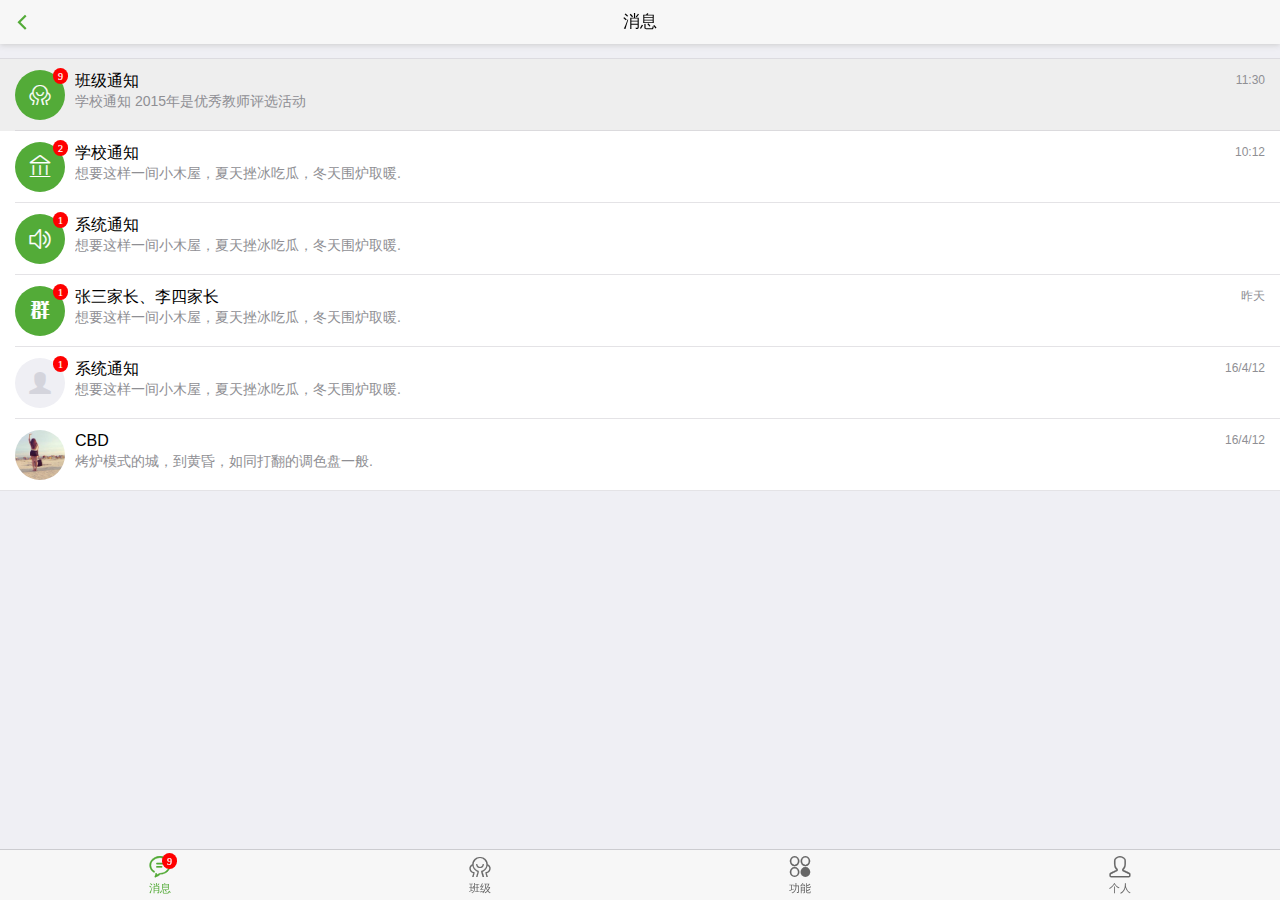
==== message/index.html @ 731b5be8 "注册找回密码、消息列表" ====
<!DOCTYPE html>
<html>

	<head>
		<meta charset="UTF-8">
		<meta name="viewport" content="width=device-width,initial-scale=1,minimum-scale=1,maximum-scale=1,user-scalable=no" />
		<title>消息</title>
		<link href="../css/mui.min.css" rel="stylesheet" />
		<link href="../css/style.css" rel="stylesheet" />
	</head>

	<body>
		<header class="mui-bar mui-bar-nav">
			<a class="mui-action-back mui-icon mui-icon-left-nav mui-pull-left"></a>
			<h1 class="mui-title">消息</h1>
		</header>
		<nav class="mui-bar mui-bar-tab">
			<a class="mui-tab-item mui-active" href="message/index.html">
				<span class="mui-icon iconfont icon-xiaoxi"><span class="mui-badge">9</span></span>
				<span class="mui-tab-label">消息</span>
			</a>
			<a class="mui-tab-item" href="classes/index.html">
				<span class="mui-icon iconfont icon-banji"></span>
				<span class="mui-tab-label">班级</span>
			</a>
			<a class="mui-tab-item" href="function.html">
				<span class="mui-icon iconfont icon-function"></span>
				<span class="mui-tab-label">功能</span>
			</a>
			<a class="mui-tab-item" href="account/index.html">
				<span class="mui-icon iconfont icon-user"></span>
				<span class="mui-tab-label">个人</span>
			</a>
		</nav>
		<div class="mui-content">
			<ul class="mui-table-view">
				<li class="mui-table-view-cell mui-media">
					<a href="javascript:;" class="mui-active">
						<i class="icon-banji"><span class="mui-badge">9</span></i>
						<div class="mui-media-body">
							班级通知
							<p class="mui-ellipsis">学校通知 2015年是优秀教师评选活动</p>
						</div>
						<div class="mui-media-time">11:30</div>
					</a>
				</li>
				<li class="mui-table-view-cell mui-media">
					<a href="javascript:;">
						<i class="icon-xuetang"><span class="mui-badge">2</span></i>
						<div class="mui-media-body">
							学校通知
							<p class="mui-ellipsis">想要这样一间小木屋，夏天挫冰吃瓜，冬天围炉取暖.</p>
						</div>
						<div class="mui-media-time">10:12</div>
					</a>
				</li>
				<li class="mui-table-view-cell mui-media">
					<a href="javascript:;">
						<i class="icon-notice"><span class="mui-badge">1</span></i>
						<div class="mui-media-body">
							系统通知
							<p class="mui-ellipsis">想要这样一间小木屋，夏天挫冰吃瓜，冬天围炉取暖.</p>
						</div>
					</a>
				</li>
				<li class="mui-table-view-cell mui-media">
					<a href="javascript:;">
						<i class="icon-qun"><span class="mui-badge">1</span></i>
						<div class="mui-media-body">
							张三家长、李四家长
							<p class="mui-ellipsis">想要这样一间小木屋，夏天挫冰吃瓜，冬天围炉取暖.</p>
						</div>
						<div class="mui-media-time">昨天</div>
					</a>
				</li>
				<li class="mui-table-view-cell mui-media">
					<a href="javascript:;">
						<i class="icon-user2 default-avatar"><span class="mui-badge">1</span></i>
						<div class="mui-media-body">
							系统通知
							<p class="mui-ellipsis">想要这样一间小木屋，夏天挫冰吃瓜，冬天围炉取暖.</p>
						</div>
						<div class="mui-media-time">16/4/12</div>
					</a>
				</li>
				<li class="mui-table-view-cell mui-media">
					<a href="javascript:;">
						<img class="mui-media-object mui-pull-left" src="../img/touxiang1.png">
						<div class="mui-media-body">
							CBD
							<p class="mui-ellipsis">烤炉模式的城，到黄昏，如同打翻的调色盘一般.</p>
						</div>
						<div class="mui-media-time">16/4/12</div>
					</a>
				</li>

			</ul>
		</div>
		<script src="../js/mui/mui.min.js"></script>
		<script type="text/javascript" charset="UTF-8">
			(function($, doc) {
				$.init({
					statusBarBackground: '#fafafa'
				});
				$.ready(function() {
					//图片懒加载
					$(document).imageLazyload({
						placeholder: '../images/60x60.gif'
					});
				});
			}(mui, document));
		</script>
	</body>

</html>
---- css/style.css ----
/* 字体 */
@font-face {
  font-family: 'iconfont';
  src: url('../fonts/iconfont.ttf') format("truetype");
}
.iconfont,
[class^=icon-] {
  font-family: "iconfont" !important;
  font-size: 16px;
  font-style: normal;
  -webkit-font-smoothing: antialiased;
  -webkit-text-stroke-width: 0.2px;
  -moz-osx-font-smoothing: grayscale;
  display: inline-block;
  font-weight: 400;
  line-height: 1;
  text-decoration: none;
}
.icon-renshu:before {
  content: "\e632";
}
.icon-function:before {
  content: "\e606";
}
.icon-yuwen:before {
  content: "\e61a";
}
.icon-refresh2:before {
  content: "\e618";
}
.icon-huaxue:before {
  content: "\e61b";
}
.icon-yingyu:before {
  content: "\e61c";
}
.icon-xuetang:before {
  content: "\e60b";
}
.icon-time:before {
  content: "\e60d";
}
.icon-refresh:before {
  content: "\e60e";
}
.icon-sex:before {
  content: "\e634";
}
.icon-mail:before {
  content: "\e635";
}
.icon-message:before {
  content: "\e603";
}
.icon-xianweijing:before {
  content: "\e61d";
}
.icon-course:before {
  content: "\e611";
}
.icon-xiaoxi:before {
  content: "\e607";
}
.icon-lishi:before {
  content: "\e61e";
}
.icon-diqiuyi:before {
  content: "\e61f";
}
.icon-add:before {
  content: "\e626";
}
.icon-setting:before {
  content: "\e623";
}
.icon-resource:before {
  content: "\e608";
}
.icon-qingjia:before {
  content: "\e612";
}
.icon-password:before {
  content: "\e601";
}
.icon-tupian:before {
  content: "\e624";
}
.icon-book:before {
  content: "\e636";
}
.icon-notice:before {
  content: "\e60f";
}
.icon-faxian:before {
  content: "\e604";
}
.icon-poduchi:before {
  content: "\e620";
}
.icon-wuli:before {
  content: "\e621";
}
.icon-user3:before {
  content: "\e609";
}
.icon-upload:before {
  content: "\e610";
}
.icon-user-setting:before {
  content: "\e613";
}
.icon-kaoqin:before {
  content: "\e614";
}
.icon-score:before {
  content: "\e615";
}
.icon-bell:before {
  content: "\e619";
}
.icon-user:before {
  content: "\e600";
}
.icon-edit:before {
  content: "\e625";
}
.icon-phonebook:before {
  content: "\e639";
}
.icon-zhengce:before {
  content: "\e622";
}
.icon-arrowright:before {
  content: "\e627";
}
.icon-wenhao:before {
  content: "\e602";
}
.icon-list:before {
  content: "\e616";
}
.icon-student:before {
  content: "\e63d";
}
.icon-biyan:before {
  content: "\e605";
}
.icon-jifen:before {
  content: "\e637";
}
.icon-qunzu:before {
  content: "\e63a";
}
.icon-click:before {
  content: "\e630";
}
.icon-baoming:before {
  content: "\e617";
}
.icon-banji:before {
  content: "\e60a";
}
.icon-phone:before {
  content: "\e633";
}
.icon-lianjie:before {
  content: "\e631";
}
.icon-bumen:before {
  content: "\e638";
}
.icon-user2:before {
  content: "\e60c";
}
.icon-ungroup:before {
  content: "\e629";
}
.icon-upload2:before {
  content: "\e62f";
}
.icon-change:before {
  content: "\e628";
}
.icon-user-edit:before {
  content: "\e62b";
}
.icon-change2:before {
  content: "\e62d";
}
.icon-create:before {
  content: "\e62c";
}
.icon-yaoqing:before {
  content: "\e62a";
}
.icon-jiarubanji:before {
  content: "\e62e";
}
.icon-arrowup:before {
  content: "\e63b";
}
.icon-arrowdown:before {
  content: "\e63c";
}
.icon-qun:before {
  content: "\e63e";
}
body {
  width: 100%;
  height: 100%;
  margin: 0;
  padding: 0;
  font-size: 16px;
}
a {
  color: #53ab38;
}
.hide,
.hidden {
  display: none;
}
.ui-row-flex {
  display: -webkit-box;
  width: 100%;
  -webkit-box-sizing: border-box;
}
.ui-row-flex .ui-col {
  float: none;
  -webkit-box-flex: 1;
  width: 0;
}
.mui-content {
  height: 100%;
}
.mui-btn-primary {
  background-color: #53ab38;
  border: 1px solid #53ab38;
}
.mui-content-padded {
  margin: 15px;
}
.mui-toast-message {
  background-color: rgba(0, 0, 0, 0.4);
  color: #fff;
}
.get-auth-code {
  position: absolute;
  display: block;
  right: 15px;
  height: 32px;
  text-align: center;
  padding: 0 10px;
  float: none;
  top: 33px;
  background-color: #eef2ec;
  border: none;
  border-radius: 15px;
  color: #50a934;
}
.get-auth-code:enabled:active {
  color: #fff;
  background-color: #53ab38;
}
.get-auth-code:disabled {
  color: #8e8e93;
}
.mui-input-row .mui-input-clear ~ .mui-icon-clear,
.mui-input-row .mui-input-password ~ .mui-icon-eye,
.mui-input-row .mui-input-speech ~ .mui-icon-speech {
  right: 15px;
}
.mui-input-row .mui-input-clear ~ .mui-icon-clear.mui-active,
.mui-input-row .mui-input-password ~ .mui-icon-eye.mui-active,
.mui-input-row .mui-input-speech ~ .mui-icon-speech.mui-active {
  color: #308715;
}
.mui-bar-tab .mui-tab-item {
  color: #666;
}
.mui-bar-tab .mui-tab-item.mui-active {
  color: #50a934;
}
.mui-wechat header.mui-bar {
  display: none;
}
.mui-wechat .mui-bar-nav ~ .mui-content {
  padding-top: 0;
}
.mui-wechat .mui-content > .mui-table-view:first-child {
  margin-top: 0;
}
.mui-student {
  font-size: 12px;
  line-height: 1;
  display: inline-block;
  padding: 3px 6px;
  color: #fff;
  border-radius: 100px;
  background-color: #b0b0ba;
  margin: 10px;
}
.mui-student.at_school {
  background-color: #3ecd73;
}
.mui-student.leave_school {
  background-color: #17c3f5;
}
.mui-student.ask_for_leave {
  background-color: #ff7a69;
}
.mui-student.cut_school {
  background-color: #b0b0ba;
}
.mui-table-view .mui-media [class^=icon-] {
  line-height: 50px;
  width: 50px;
  height: 50px;
  float: left;
  font-size: 24px;
  text-align: center;
  background-color: #53ab38;
  border-radius: 25px;
  color: #fff;
  margin-right: 10px;
  position: relative;
}
.mui-table-view .mui-media [class^=icon-] .mui-badge {
  font-size: 10px;
  line-height: 1.4;
  position: absolute;
  top: -2px;
  left: 100%;
  margin-left: -12px;
  padding: 1px 5px;
  color: #fff;
  background: red;
}
.mui-table-view .mui-media .mui-media-time {
  font-size: 12px;
  color: #8f8f94;
  position: absolute;
  right: 15px;
  top: 11px;
}
.mui-table-view .mui-media .default-avatar {
  background-color: #efeff4;
  color: #d4d4dc;
}
.mui-table-view .mui-media-object {
  line-height: 50px;
  width: 50px;
  height: 50px;
  border-radius: 25px;
  max-width: 50px;
}
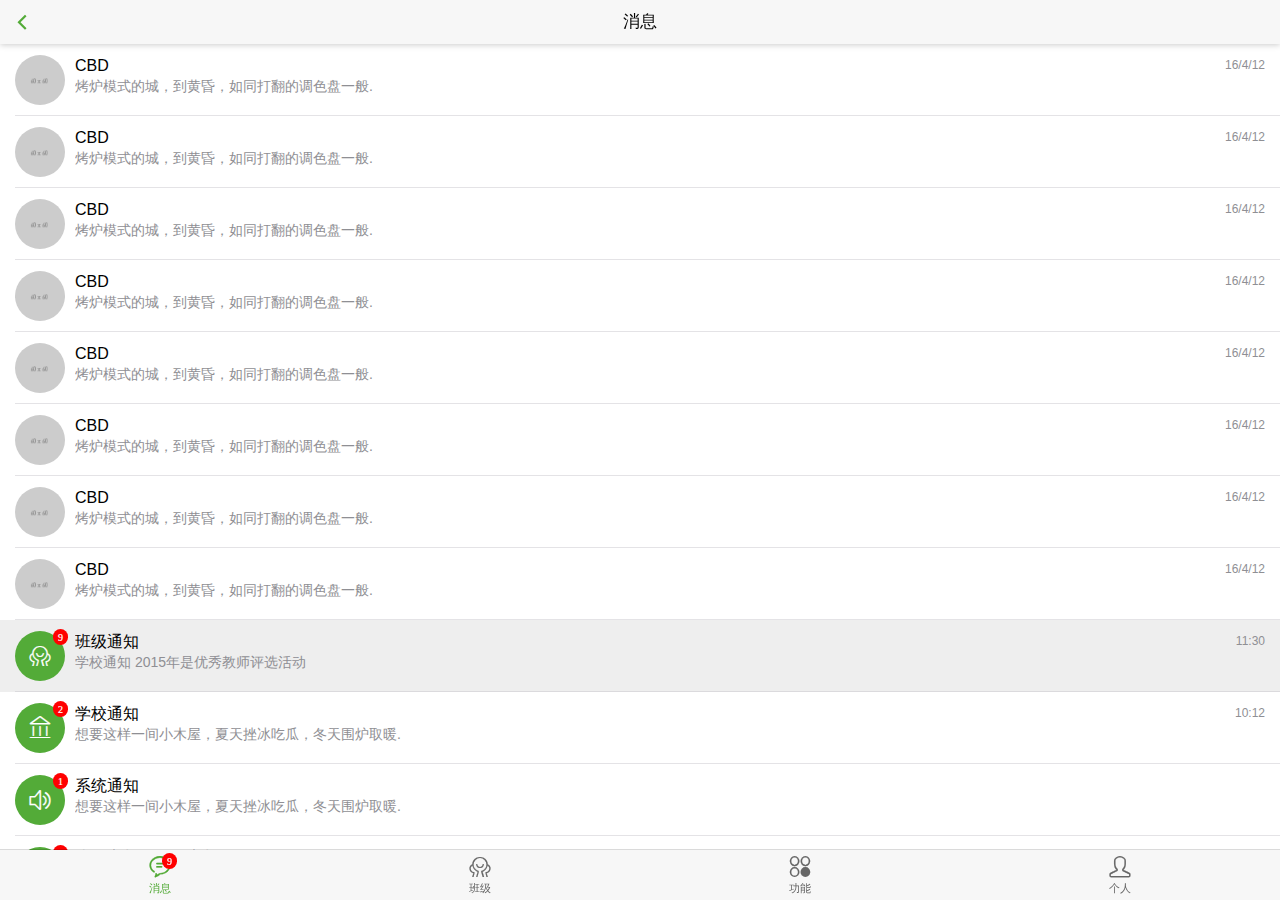
==== commit df6718be: "less文件夹" ====
--- a/message/index.html
+++ b/message/index.html
@@ -32,81 +32,184 @@
 				<span class="mui-tab-label">个人</span>
 			</a>
 		</nav>
-		<div class="mui-content">
-			<ul class="mui-table-view">
-				<li class="mui-table-view-cell mui-media">
-					<a href="javascript:;" class="mui-active">
-						<i class="icon-banji"><span class="mui-badge">9</span></i>
-						<div class="mui-media-body">
-							班级通知
-							<p class="mui-ellipsis">学校通知 2015年是优秀教师评选活动</p>
-						</div>
-						<div class="mui-media-time">11:30</div>
-					</a>
-				</li>
-				<li class="mui-table-view-cell mui-media">
-					<a href="javascript:;">
-						<i class="icon-xuetang"><span class="mui-badge">2</span></i>
-						<div class="mui-media-body">
-							学校通知
-							<p class="mui-ellipsis">想要这样一间小木屋，夏天挫冰吃瓜，冬天围炉取暖.</p>
-						</div>
-						<div class="mui-media-time">10:12</div>
-					</a>
-				</li>
-				<li class="mui-table-view-cell mui-media">
-					<a href="javascript:;">
-						<i class="icon-notice"><span class="mui-badge">1</span></i>
-						<div class="mui-media-body">
-							系统通知
-							<p class="mui-ellipsis">想要这样一间小木屋，夏天挫冰吃瓜，冬天围炉取暖.</p>
-						</div>
-					</a>
-				</li>
-				<li class="mui-table-view-cell mui-media">
-					<a href="javascript:;">
-						<i class="icon-qun"><span class="mui-badge">1</span></i>
-						<div class="mui-media-body">
-							张三家长、李四家长
-							<p class="mui-ellipsis">想要这样一间小木屋，夏天挫冰吃瓜，冬天围炉取暖.</p>
-						</div>
-						<div class="mui-media-time">昨天</div>
-					</a>
-				</li>
-				<li class="mui-table-view-cell mui-media">
-					<a href="javascript:;">
-						<i class="icon-user2 default-avatar"><span class="mui-badge">1</span></i>
-						<div class="mui-media-body">
-							系统通知
-							<p class="mui-ellipsis">想要这样一间小木屋，夏天挫冰吃瓜，冬天围炉取暖.</p>
-						</div>
-						<div class="mui-media-time">16/4/12</div>
-					</a>
-				</li>
-				<li class="mui-table-view-cell mui-media">
-					<a href="javascript:;">
-						<img class="mui-media-object mui-pull-left" src="../img/touxiang1.png">
-						<div class="mui-media-body">
-							CBD
-							<p class="mui-ellipsis">烤炉模式的城，到黄昏，如同打翻的调色盘一般.</p>
-						</div>
-						<div class="mui-media-time">16/4/12</div>
-					</a>
-				</li>
-
-			</ul>
+		<!--下拉刷新容器-->
+		<div id="refreshContainer" class="mui-content mui-scroll-wrapper">
+			<div class="mui-scroll">
+				<!--数据列表-->
+				<ul class="mui-table-view">
+
+					<li class="mui-table-view-cell mui-media">
+						<a href="javascript:;">
+							<img class="mui-media-object mui-pull-left" data-lazyload="../img/touxiang1.png">
+							<div class="mui-media-body">
+								CBD
+								<p class="mui-ellipsis">烤炉模式的城，到黄昏，如同打翻的调色盘一般.</p>
+							</div>
+							<div class="mui-media-time">16/4/12</div>
+						</a>
+					</li>
+					<li class="mui-table-view-cell mui-media">
+						<a href="javascript:;">
+							<img class="mui-media-object mui-pull-left" data-lazyload="../img/touxiang1.png">
+							<div class="mui-media-body">
+								CBD
+								<p class="mui-ellipsis">烤炉模式的城，到黄昏，如同打翻的调色盘一般.</p>
+							</div>
+							<div class="mui-media-time">16/4/12</div>
+						</a>
+					</li>
+					<li class="mui-table-view-cell mui-media">
+						<a href="javascript:;">
+							<img class="mui-media-object mui-pull-left" data-lazyload="../img/touxiang1.png">
+							<div class="mui-media-body">
+								CBD
+								<p class="mui-ellipsis">烤炉模式的城，到黄昏，如同打翻的调色盘一般.</p>
+							</div>
+							<div class="mui-media-time">16/4/12</div>
+						</a>
+					</li>
+					<li class="mui-table-view-cell mui-media">
+						<a href="javascript:;">
+							<img class="mui-media-object mui-pull-left" data-lazyload="../img/touxiang1.png">
+							<div class="mui-media-body">
+								CBD
+								<p class="mui-ellipsis">烤炉模式的城，到黄昏，如同打翻的调色盘一般.</p>
+							</div>
+							<div class="mui-media-time">16/4/12</div>
+						</a>
+					</li>
+					<li class="mui-table-view-cell mui-media">
+						<a href="javascript:;">
+							<img class="mui-media-object mui-pull-left" data-lazyload="../img/touxiang1.png">
+							<div class="mui-media-body">
+								CBD
+								<p class="mui-ellipsis">烤炉模式的城，到黄昏，如同打翻的调色盘一般.</p>
+							</div>
+							<div class="mui-media-time">16/4/12</div>
+						</a>
+					</li>
+					<li class="mui-table-view-cell mui-media">
+						<a href="javascript:;">
+							<img class="mui-media-object mui-pull-left" data-lazyload="../img/touxiang1.png">
+							<div class="mui-media-body">
+								CBD
+								<p class="mui-ellipsis">烤炉模式的城，到黄昏，如同打翻的调色盘一般.</p>
+							</div>
+							<div class="mui-media-time">16/4/12</div>
+						</a>
+					</li>
+					<li class="mui-table-view-cell mui-media">
+						<a href="javascript:;">
+							<img class="mui-media-object mui-pull-left" data-lazyload="../img/touxiang1.png">
+							<div class="mui-media-body">
+								CBD
+								<p class="mui-ellipsis">烤炉模式的城，到黄昏，如同打翻的调色盘一般.</p>
+							</div>
+							<div class="mui-media-time">16/4/12</div>
+						</a>
+					</li>
+					<li class="mui-table-view-cell mui-media">
+						<a href="javascript:;">
+							<img class="mui-media-object mui-pull-left" data-lazyload="../img/touxiang1.png">
+							<div class="mui-media-body">
+								CBD
+								<p class="mui-ellipsis">烤炉模式的城，到黄昏，如同打翻的调色盘一般.</p>
+							</div>
+							<div class="mui-media-time">16/4/12</div>
+						</a>
+					</li>
+					<li class="mui-table-view-cell mui-media">
+						<a href="javascript:;" class="mui-active">
+							<i class="icon-banji"><span class="mui-badge">9</span></i>
+							<div class="mui-media-body">
+								班级通知
+								<p class="mui-ellipsis">学校通知 2015年是优秀教师评选活动</p>
+							</div>
+							<div class="mui-media-time">11:30</div>
+						</a>
+					</li>
+					<li class="mui-table-view-cell mui-media">
+						<a href="javascript:;">
+							<i class="icon-xuetang"><span class="mui-badge">2</span></i>
+							<div class="mui-media-body">
+								学校通知
+								<p class="mui-ellipsis">想要这样一间小木屋，夏天挫冰吃瓜，冬天围炉取暖.</p>
+							</div>
+							<div class="mui-media-time">10:12</div>
+						</a>
+					</li>
+					<li class="mui-table-view-cell mui-media">
+						<a href="javascript:;">
+							<i class="icon-notice"><span class="mui-badge">1</span></i>
+							<div class="mui-media-body">
+								系统通知
+								<p class="mui-ellipsis">想要这样一间小木屋，夏天挫冰吃瓜，冬天围炉取暖.</p>
+							</div>
+						</a>
+					</li>
+					<li class="mui-table-view-cell mui-media">
+						<a href="javascript:;">
+							<i class="icon-qun"><span class="mui-badge">1</span></i>
+							<div class="mui-media-body">
+								张三家长、李四家长
+								<p class="mui-ellipsis">想要这样一间小木屋，夏天挫冰吃瓜，冬天围炉取暖.</p>
+							</div>
+							<div class="mui-media-time">昨天</div>
+						</a>
+					</li>
+					<li class="mui-table-view-cell mui-media">
+						<a href="javascript:;">
+							<i class="icon-user2 default-avatar"><span class="mui-badge">1</span></i>
+							<div class="mui-media-body">
+								系统通知
+								<p class="mui-ellipsis">想要这样一间小木屋，夏天挫冰吃瓜，冬天围炉取暖.</p>
+							</div>
+							<div class="mui-media-time">16/4/12</div>
+						</a>
+					</li>
+
+				</ul>
+			</div>
 		</div>
+
 		<script src="../js/mui/mui.min.js"></script>
+		<script src="../js/mui/mui.lazyload.js"></script>
+		<script src="../js/mui/mui.lazyload.img.js"></script>
+		<script src="../js/message.js"></script>
 		<script type="text/javascript" charset="UTF-8">
 			(function($, doc) {
 				$.init({
-					statusBarBackground: '#fafafa'
+					statusBarBackground: '#fafafa',
+					pullRefresh: {
+						container: "#refreshContainer", //下拉刷新容器标识，querySelector能定位的css选择器均可，比如：id、.class等
+						down: {
+							contentdown: "下拉可以刷新", //可选，在下拉可刷新状态时，下拉刷新控件上显示的标题内容
+							contentover: "释放立即刷新", //可选，在释放可刷新状态时，下拉刷新控件上显示的标题内容
+							contentrefresh: "正在刷新...", //可选，正在刷新状态时，下拉刷新控件上显示的标题内容
+							callback: function() {
+								//业务逻辑代码，比如通过ajax从服务器获取新数据；
+								message.pulldownRefresh();
+								 
+							}
+						},
+						up: {
+							contentrefresh: "正在加载...", //可选，正在加载状态时，上拉加载控件上显示的标题内容
+							contentnomore: '没有更多数据了', //可选，请求完毕若没有更多数据时显示的提醒内容；
+							callback: function() {
+								message.pullupRefresh();
+							}
+						}
+					}
 				});
 				$.ready(function() {
 					//图片懒加载
 					$(document).imageLazyload({
-						placeholder: '../images/60x60.gif'
+						placeholder: '../img/60x60.gif',
+						callbacks: function() {
+							alert('ss');
+						}
 					});
+					
 				});
 			}(mui, document));
 		</script>
--- a/css/style.css
+++ b/css/style.css
@@ -204,6 +204,12 @@
 }
 .icon-qun:before {
   content: "\e63e";
+}
+.icon-arrowup:before {
+  content: "\e63b";
+}
+.icon-arrowdown:before {
+  content: "\e63c";
 }
 body {
   width: 100%;
@@ -348,8 +354,10 @@
 }
 .mui-table-view .mui-media-object {
   line-height: 50px;
+  height: 50px;
+  max-width: 50px;
+}
+.mui-table-view .mui-media-object.load {
+  border-radius: 25px;
   width: 50px;
-  height: 50px;
-  border-radius: 25px;
-  max-width: 50px;
-}
+}
